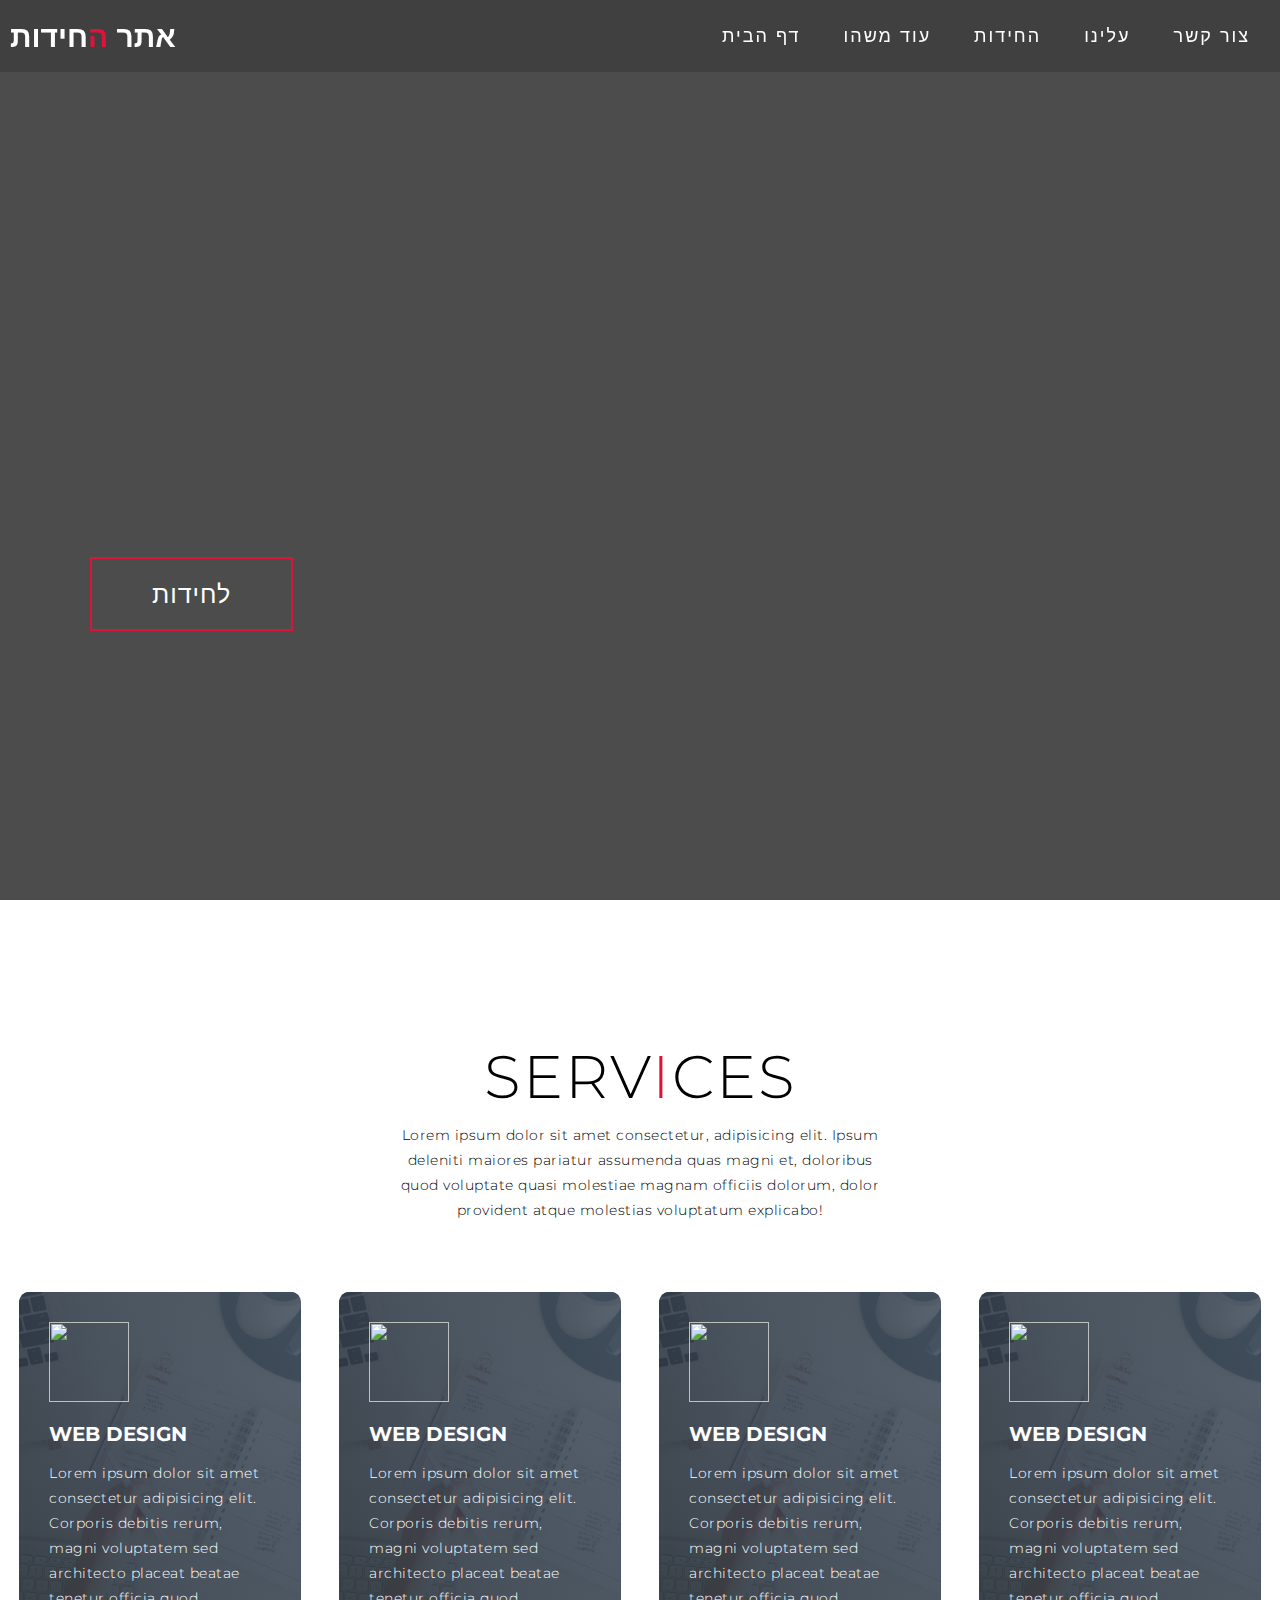
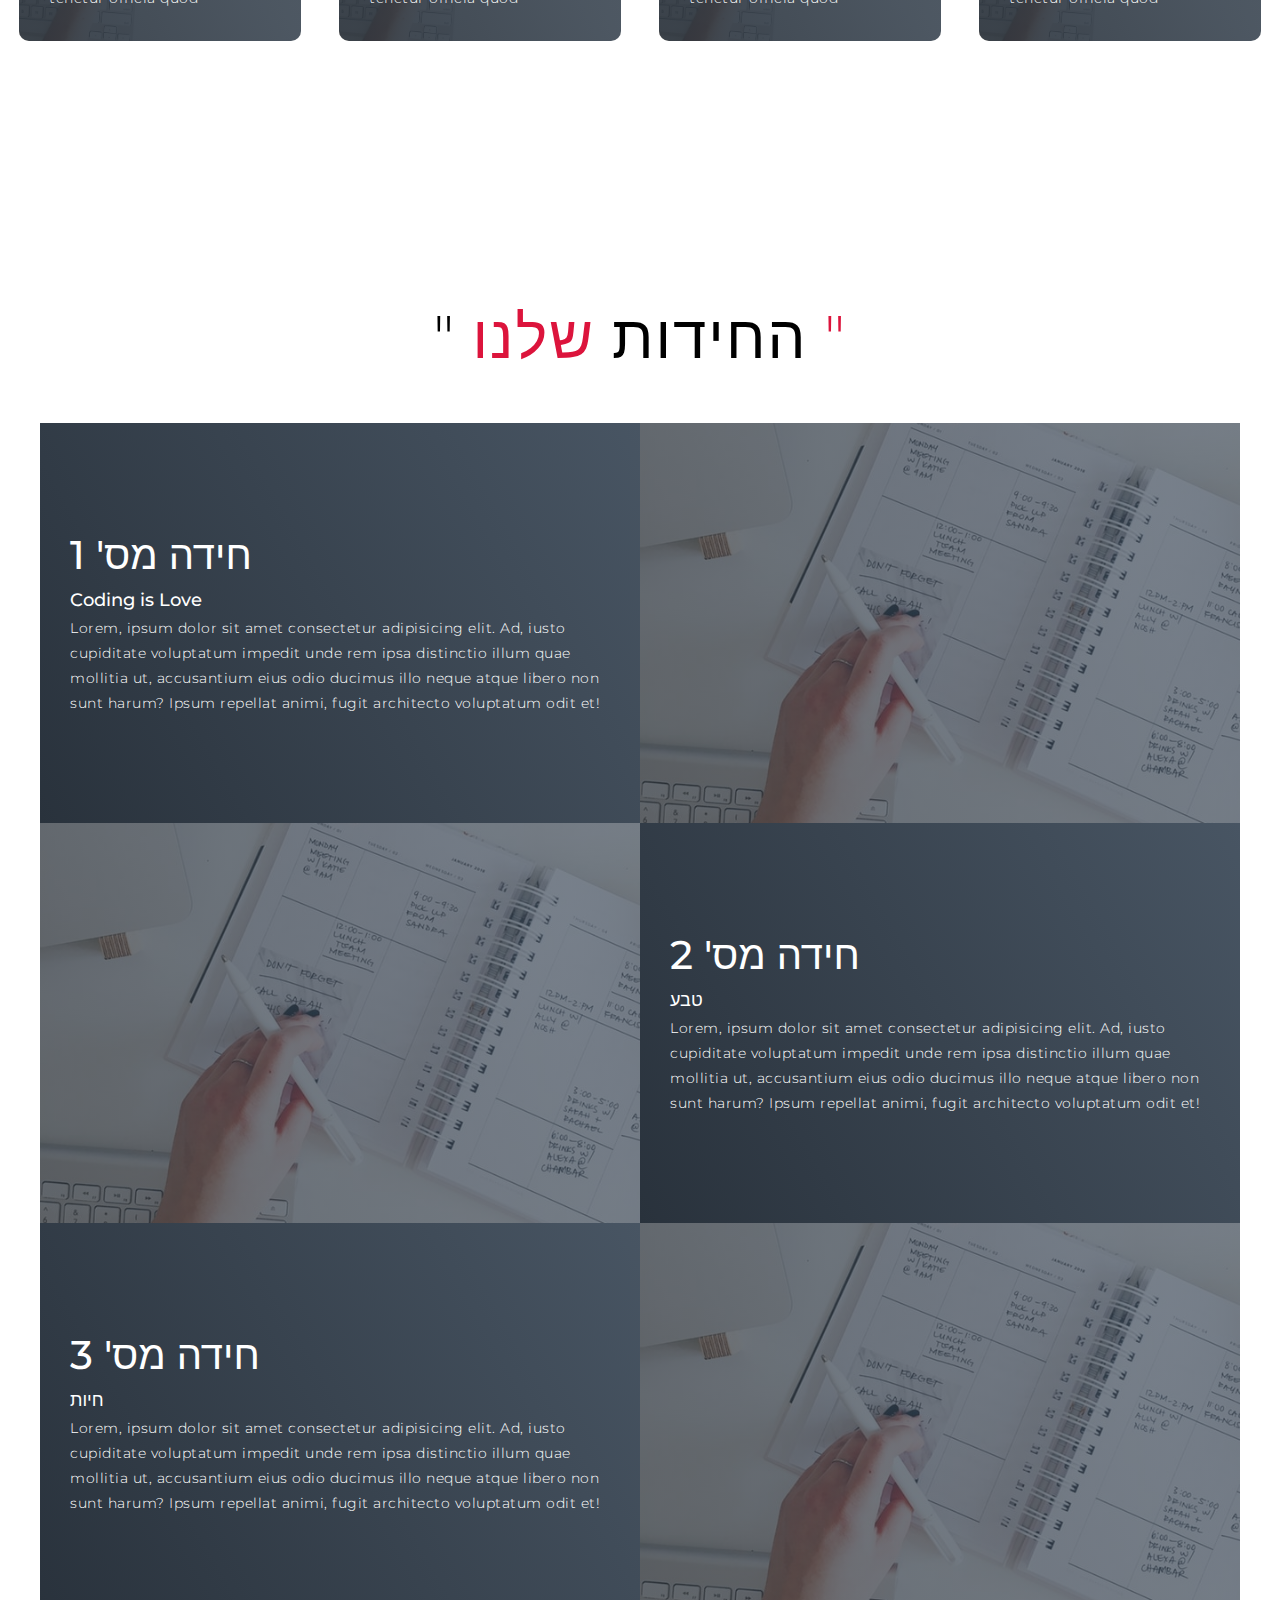
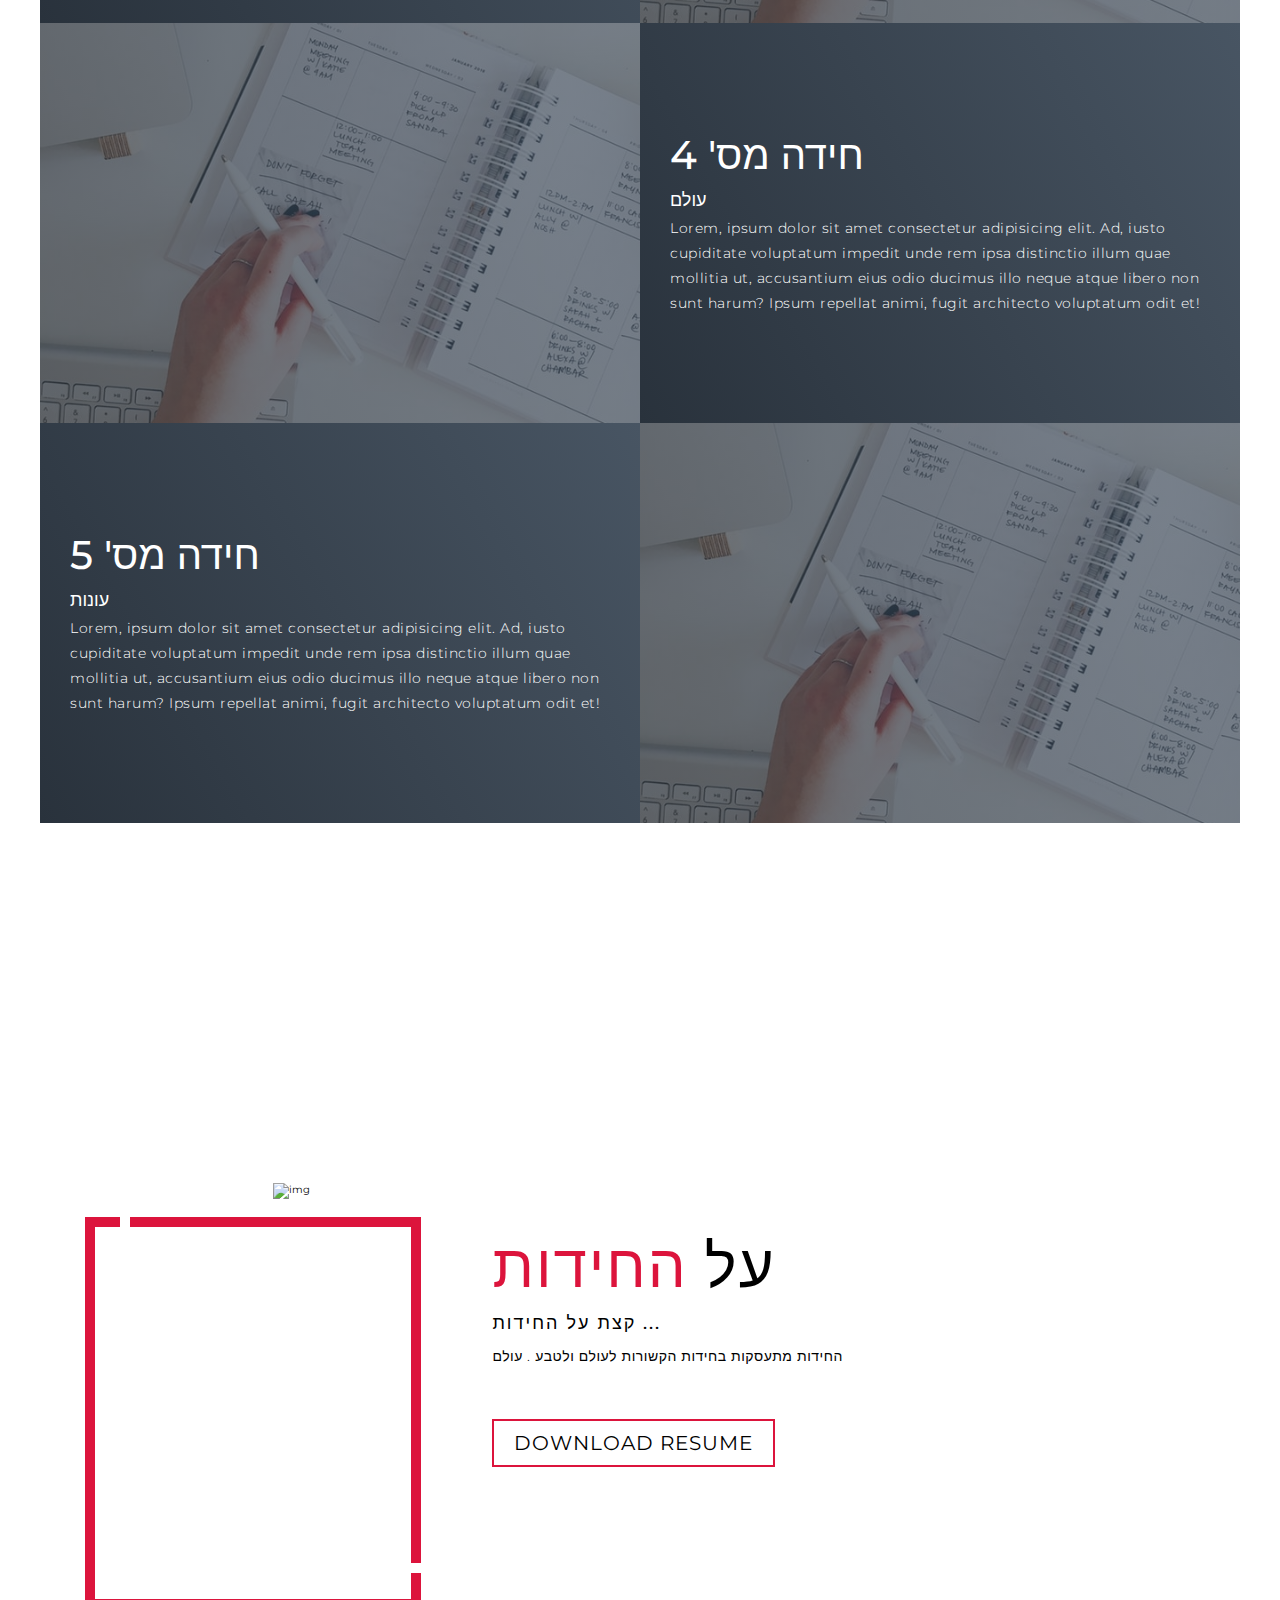
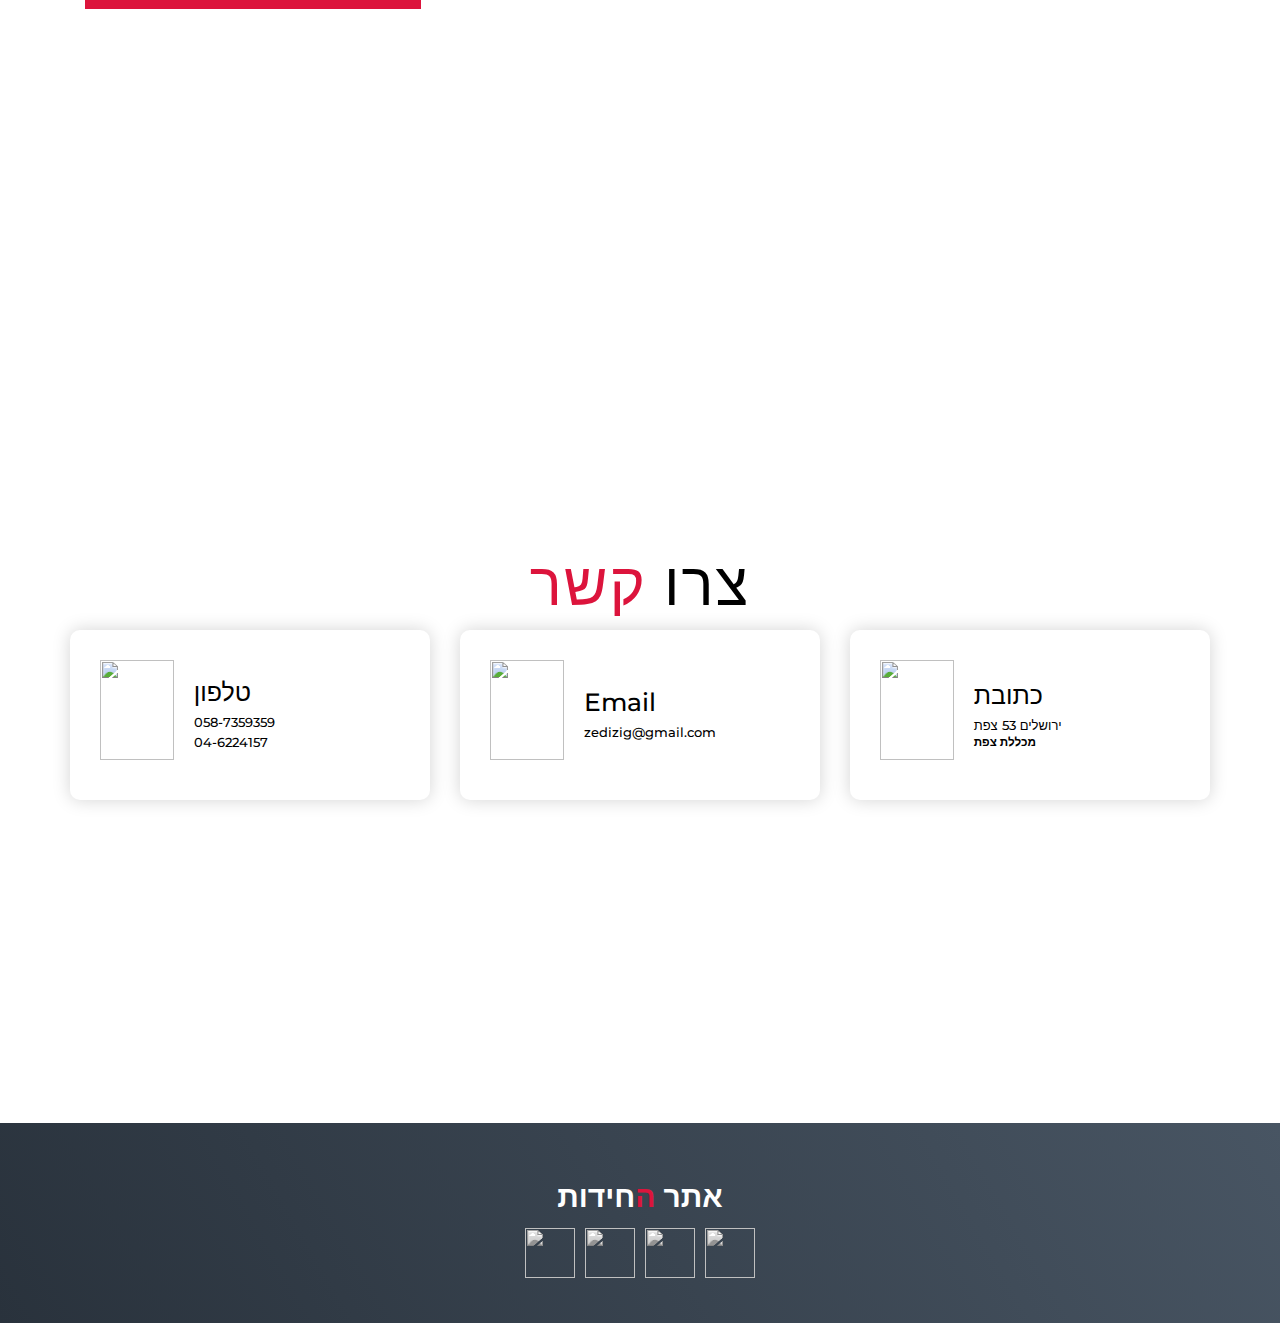
==== Quest_room/index.html @ 62de0eff "Add files via upload" ====
<!DOCTYPE html>
<html lang="en">
<head>
  <meta charset="UTF-8">
  <meta name="viewport" content="width=device-width, initial-scale=1.0">
  <link rel="stylesheet" href="style.css">
  <title>My Website</title>
</head>
<body>
  <!-- Header -->
  <section id="header">
    <div class="header container">
      <div class="nav-bar">
        <div class="brand">
          <a href="#hero"><h1><span></span>אתר <span>ה</span>חידות</h1></a>
        </div>
        <div class="nav-list">
          <div class="hamburger"><div class="bar"></div></div>
          <ul>
            <li><a href="#hero" data-after="Home">דף הבית</a></li>
            <li><a href="#services" data-after="Service">עוד משהו</a></li>
            <li><a href="#projects" data-after="Projects">החידות</a></li>
            <li><a href="#about" data-after="About">עלינו</a></li>
            <li><a href="#contact" data-after="Contact">צור קשר</a></li>
          </ul>
        </div>
      </div>
    </div>
  </section>
  <!-- End Header -->


  <!-- Hero Section  -->
  <section id="hero">
    <div class="hero container">
      <div>
        <h1>שלום <span></span></h1>
        <h1>וברוכים הבאים <span></span></h1>
        <h1>לאתר החידות<span></span></h1>
        <a href="#projects" type="button" class="cta">לחידות</a>
      </div>
    </div>
  </section>
  <!-- End Hero Section  -->

  <!-- Service Section -->
  <section id="services">
    <div class="services container">
      <div class="service-top">
        <h1 class="section-title">Serv<span>i</span>ces</h1>
        <p>Lorem ipsum dolor sit amet consectetur, adipisicing elit. Ipsum deleniti maiores pariatur assumenda quas magni et, doloribus quod voluptate quasi molestiae magnam officiis dolorum, dolor provident atque molestias voluptatum explicabo!</p>
      </div>
      <div class="service-bottom">
        <div class="service-item">
          <div class="icon"><img src="https://img.icons8.com/bubbles/100/000000/services.png"/></div>
          <h2>Web Design</h2>
          <p>Lorem ipsum dolor sit amet consectetur adipisicing elit. Corporis debitis rerum, magni voluptatem sed architecto placeat beatae tenetur officia quod</p>
        </div>
        <div class="service-item">
          <div class="icon"><img src="https://img.icons8.com/bubbles/100/000000/services.png"/></div>
          <h2>Web Design</h2>
          <p>Lorem ipsum dolor sit amet consectetur adipisicing elit. Corporis debitis rerum, magni voluptatem sed architecto placeat beatae tenetur officia quod</p>
        </div>
        <div class="service-item">
          <div class="icon"><img src="https://img.icons8.com/bubbles/100/000000/services.png"/></div>
          <h2>Web Design</h2>
          <p>Lorem ipsum dolor sit amet consectetur adipisicing elit. Corporis debitis rerum, magni voluptatem sed architecto placeat beatae tenetur officia quod</p>
        </div>
        <div class="service-item">
          <div class="icon"><img src="https://img.icons8.com/bubbles/100/000000/services.png"/></div>
          <h2>Web Design</h2>
          <p>Lorem ipsum dolor sit amet consectetur adipisicing elit. Corporis debitis rerum, magni voluptatem sed architecto placeat beatae tenetur officia quod</p>
        </div>
      </div>
    </div>
  </section>
  <!-- End Service Section -->

  <!-- Projects Section -->
  <section id="projects">
    <div class="projects container">
      <div class="projects-header">
        <h1 class="section-title"> " החידות <span> שלנו "</span></h1>
      </div>
      <div class="all-projects">
        <div class="project-item">
          <div class="project-info">
            <h1>חידה מס' 1</h1>
            <h2>Coding is Love</h2>
            <p>Lorem, ipsum dolor sit amet consectetur adipisicing elit. Ad, iusto cupiditate voluptatum impedit unde rem ipsa distinctio illum quae mollitia ut, accusantium eius odio ducimus illo neque atque libero non sunt harum? Ipsum repellat animi, fugit architecto voluptatum odit et!</p>
          </div>
          <div class="project-img">
            <img src="./img/img-1.png" alt="img">
          </div>
        </div>
        <div class="project-item">
          <div class="project-info">
            <h1>חידה מס' 2</h1>
            <h2>טבע</h2>
            <p>Lorem, ipsum dolor sit amet consectetur adipisicing elit. Ad, iusto cupiditate voluptatum impedit unde rem ipsa distinctio illum quae mollitia ut, accusantium eius odio ducimus illo neque atque libero non sunt harum? Ipsum repellat animi, fugit architecto voluptatum odit et!</p>
          </div>
          <div class="project-img">
            <img src="./img/img-1.png" alt="img">
          </div>
        </div>
        <div class="project-item">
          <div class="project-info">
            <h1>חידה מס' 3</h1>
            <h2>חיות</h2>
            <p>Lorem, ipsum dolor sit amet consectetur adipisicing elit. Ad, iusto cupiditate voluptatum impedit unde rem ipsa distinctio illum quae mollitia ut, accusantium eius odio ducimus illo neque atque libero non sunt harum? Ipsum repellat animi, fugit architecto voluptatum odit et!</p>
          </div>
          <div class="project-img">
            <img src="./img/img-1.png" alt="img">
          </div>
        </div>
        <div class="project-item">
          <div class="project-info">
            <h1>חידה מס' 4</h1>
            <h2>עולם</h2>
            <p>Lorem, ipsum dolor sit amet consectetur adipisicing elit. Ad, iusto cupiditate voluptatum impedit unde rem ipsa distinctio illum quae mollitia ut, accusantium eius odio ducimus illo neque atque libero non sunt harum? Ipsum repellat animi, fugit architecto voluptatum odit et!</p>
          </div>
          <div class="project-img">
            <img src="./img/img-1.png" alt="img">
          </div>
        </div>
        <div class="project-item">
          <div class="project-info">
            <h1>חידה מס' 5</h1>
            <h2>עונות</h2>
            <p>Lorem, ipsum dolor sit amet consectetur adipisicing elit. Ad, iusto cupiditate voluptatum impedit unde rem ipsa distinctio illum quae mollitia ut, accusantium eius odio ducimus illo neque atque libero non sunt harum? Ipsum repellat animi, fugit architecto voluptatum odit et!</p>
          </div>
          <div class="project-img">
            <img src="./img/img-1.png" alt="img">
          </div>
        </div>
      </div>
    </div>
  </section>
  <!-- End Projects Section -->

  <!-- About Section -->
  <section id="about">
    <div class="about container">
      <div class="col-left">
        <div class="about-img">
          <img src="./img/img-2.png" alt="img">
        </div>
      </div>
      <div class="col-right">
        <h1 class="section-title">על <span>החידות</span></h1>
        <h2>קצת על החידות ...</h2>
        <p>החידות מתעסקות בחידות הקשורות לעולם ולטבע . עולם </p>
        <a href="#" class="cta">Download Resume</a>
      </div>
    </div>
  </section>
  <!-- End About Section -->

  <!-- Contact Section -->
  <section id="contact">
    <div class="contact container">
      <div><h1 class="section-title">צרו <span>קשר</span></h1></div>
      <div class="contact-items">
        <div class="contact-item">
          <div class="icon"><img src="https://img.icons8.com/bubbles/100/000000/phone.png"/></div>
          <div class="contact-info">
            <h1>טלפון</h1>
            <h2>058-7359359</h2>
            <h2>04-6224157</h2>
          </div>
        </div>
        <div class="contact-item">
          <div class="icon"><img src="https://img.icons8.com/bubbles/100/000000/new-post.png"/></div>
          <div class="contact-info">
            <h1>Email</h1>
            <h2>zedizig@gmail.com</h2>
          </div>
        </div>
        <div class="contact-item">
          <div class="icon"><img src="https://img.icons8.com/bubbles/100/000000/map-marker.png"/></div>
          <div class="contact-info">
            <h1>כתובת</h1>
            <h2>ירושלים 53 צפת</h2>
            <h3>מכללת צפת</h3>
          </div>
        </div>
      </div>
    </div>
  </section>
  <!-- End Contact Section -->

  <!-- Footer -->
  <section id="footer">
    <div class="footer container">
      <div class="brand"><h1><span></span>אתר <span>ה</span>חידות</h1></div><br/>
      <div class="social-icon">
        <div class="social-item">
          <a href="#"><img src="https://img.icons8.com/bubbles/100/000000/facebook-new.png"/></a>
        </div>
        <div class="social-item">
          <a href="#"><img src="https://img.icons8.com/bubbles/100/000000/instagram-new.png"/></a>
        </div>
        <div class="social-item">
          <a href="#"><img src="https://img.icons8.com/bubbles/100/000000/twitter.png"/></a>
        </div>
        <div class="social-item">
          <a href="#"><img src="https://img.icons8.com/bubbles/100/000000/behance.png"/></a>
        </div>
  
  </section>
  <!-- End Footer -->
  <script src="./app.js"></script>
</body>
</html>
---- Quest_room/style.css ----
@import 'https://fonts.googleapis.com/css?family=Montserrat:300, 400, 700&display=swap';
* {
	padding: 0;
	margin: 0;
	box-sizing: border-box;
}
html {
	font-size: 10px;
	font-family: 'Montserrat', sans-serif;
	scroll-behavior: smooth;
}
a {
	text-decoration: none;
}
.container {
	min-height: 100vh;
	width: 100%;
	display: flex;
	align-items: center;
	justify-content: center;
}
img {
	height: 100%;
	width: 100%;
	object-fit: cover;
}
p {
	color: black;
	font-size: 1.4rem;
	margin-top: 5px;
	line-height: 2.5rem;
	font-weight: 300;
	letter-spacing: .05rem;
}
.section-title {
	font-size: 4rem;
	font-weight: 300;
	color: black;
	margin-bottom: 10px;
	text-transform: uppercase;
	letter-spacing: .2rem;
	text-align: center;
}
.section-title span {
	color: crimson;
}

.cta {
	display: inline-block;
	padding: 10px 30px;
	color: white;
	background-color: transparent;
	border: 2px solid crimson;
	font-size: 2rem;
	text-transform: uppercase;
	letter-spacing: .1rem;
	margin-top: 30px;
	transition: .3s ease;
	transition-property: background-color, color;
}
.cta:hover {
	color: white;
	background-color: crimson;
}
.brand h1 {
	font-size: 3rem;
	text-transform: uppercase;
	color: white;
}
.brand h1 span {
	color: crimson;
}

/* Header section */
#header {
	position: fixed;
	z-index: 1000;
	left: 0;
	top: 0;
	width: 100vw;
	height: auto;
}
#header .header {
	min-height: 8vh;
	background-color: rgba(31, 30, 30, 0.24);
	transition: .3s ease background-color;
}
#header .nav-bar {
	display: flex;
	align-items: center;
	justify-content: space-between;
	width: 100%;
	height: 100%;
	max-width: 1300px;
	padding: 0 10px;
}
#header .nav-list ul {
	list-style: none;
	position: absolute;
	background-color: rgb(31, 30, 30);
	width: 100vw;
	height: 100vh;
	left: 100%;
	top: 0;
	display: flex;
	flex-direction: column;
	justify-content: center;
	align-items: center;
	z-index: 1;
	overflow-x: hidden;
	transition: .5s ease left;
}
#header .nav-list ul.active {
	left: 0%;
}
#header .nav-list ul a {
	font-size: 2.5rem;
	font-weight: 500;
	letter-spacing: .2rem;
	text-decoration: none;
	color: white;
	text-transform: uppercase;
	padding: 20px;
	display: block;
}
#header .nav-list ul a::after {
	content: attr(data-after);
	position: absolute;
	top: 50%;
	left: 50%;
	transform: translate(-50%, -50%) scale(0);
	color: rgba(240, 248, 255, 0.021);
	font-size: 13rem;
	letter-spacing: 50px;
	z-index: -1;
	transition: .3s ease letter-spacing;
}
#header .nav-list ul li:hover a::after {
	transform: translate(-50%, -50%) scale(1);
	letter-spacing: initial;
}
#header .nav-list ul li:hover a {
	color: crimson;
}
#header .hamburger {
	height: 60px;
	width: 60px;
	display: inline-block;
	border: 3px solid white;
	border-radius: 50%;
	position: relative;
	display: flex;
	align-items: center;
	justify-content: center;
	z-index: 100;
	cursor: pointer;
	transform: scale(.8);
	margin-right: 20px;
}
#header .hamburger:after {
	position: absolute;
	content: '';
	height: 100%;
	width: 100%;
	border-radius: 50%;
	border: 3px solid white;
	animation: hamburger_puls 1s ease infinite;
}
#header .hamburger .bar {
	height: 2px;
	width: 30px;
	position: relative;
	background-color: white;
	z-index: -1;
}
#header .hamburger .bar::after,
#header .hamburger .bar::before {
	content: '';
	position: absolute;
	height: 100%;
	width: 100%;
	left: 0;
	background-color: white;
	transition: .3s ease;
	transition-property: top, bottom;
}
#header .hamburger .bar::after {
	top: 8px;
}
#header .hamburger .bar::before {
	bottom: 8px;
}
#header .hamburger.active .bar::before {
	bottom: 0;
}
#header .hamburger.active .bar::after {
	top: 0;
}
/* End Header section */

/* Hero Section */
#hero {
	background-image: url(./img/hero-bg.png);
	background-size: cover;
	background-position: top center;
	position: relative;
	z-index: 1;
}
#hero::after {
	content: '';
	position: absolute;
	left: 0;
	top: 0;
	height: 100%;
	width: 100%;
	background-color: black;
	opacity: .7;
	z-index: -1;
}
#hero .hero {
	max-width: 1200px;
	margin: 0 auto;
	padding: 0 50px;
	justify-content: flex-start;
}
#hero h1 {
	display: block;
	width: fit-content;
	font-size: 4rem;
	position: relative;
	color: transparent;
	animation: text_reveal .5s ease forwards;
	animation-delay: 1s;
}
#hero h1:nth-child(1) {
	animation-delay: 1s;
}
#hero h1:nth-child(2) {
	animation-delay: 2s;
}
#hero h1:nth-child(3) {
	animation: text_reveal_name .5s ease forwards;
	animation-delay: 3s;
}
#hero h1 span {
	position: absolute;
	top: 0;
	left: 0;
	height: 100%;
	width: 0;
	background-color: crimson;
	animation: text_reveal_box 1s ease;
	animation-delay: .5s;
}
#hero h1:nth-child(1) span {
	animation-delay: .5s;
}
#hero h1:nth-child(2) span {
	animation-delay: 1.5s;
}
#hero h1:nth-child(3) span {
	animation-delay: 2.5s;
}

/* End Hero Section */

/* Services Section */
#services .services {
	flex-direction: column;
	text-align: center;
	max-width: 1500px;
	margin: 0 auto;
	padding: 100px 0;
}
#services .service-top {
	max-width: 500px;
	margin: 0 auto;
}
#services .service-bottom {
	display: flex;
	align-items: center;
	justify-content: center;
	flex-wrap: wrap;
	margin-top: 50px;
}
#services .service-item {
	flex-basis: 80%;
	display: flex;
	align-items: flex-start;
	justify-content: center;
	flex-direction: column;
	padding: 30px;
	border-radius: 10px;
	background-image: url(./img/img-1.png);
	background-size: cover;
	margin: 10px 5%;
	position: relative;
	z-index: 1;
	overflow: hidden;
}
#services .service-item::after {
	content: '';
	position: absolute;
	left: 0;
	top: 0;
	height: 100%;
	width: 100%;
	background-image: linear-gradient(60deg, #29323c 0%, #485563 100%);
	opacity: .9;
	z-index: -1;
}
#services .service-bottom .icon {
	height: 80px;
	width: 80px;
	margin-bottom: 20px;
}
#services .service-item h2 {
	font-size: 2rem;
	color: white;
	margin-bottom: 10px;
	text-transform: uppercase;
}
#services .service-item p {
	color: white;
	text-align: left;
}
/* End Services Section */

/* Projects section */
#projects .projects {
	flex-direction: column;
	max-width: 1200px;
	margin: 0 auto;
	padding: 100px 0;
}
#projects .projects-header h1 {
	margin-bottom: 50px;
}
#projects .all-projects {
	display: flex;
	align-items: center;
	justify-content: center;
	flex-direction: column;
}
#projects .project-item {
	display: flex;
	align-items: center;
	justify-content: center;
	flex-direction: column;
	width: 80%;
	margin: 20px auto;
	overflow: hidden;
	border-radius: 10px;
}
#projects .project-info {
	padding: 30px;
	flex-basis: 50%;
	height: 100%;
	display: flex;
	align-items: flex-start;
	justify-content: center;
	flex-direction: column;
	background-image: linear-gradient(60deg, #29323c 0%, #485563 100%);
	color: white;
}
#projects .project-info h1 {
	font-size: 4rem;
	font-weight: 500;
}
#projects .project-info h2 {
	font-size: 1.8rem;
	font-weight: 500;
	margin-top: 10px;
}
#projects .project-info p {
	color: white;
}
#projects .project-img {
	flex-basis: 50%;
	height: 300px;
	overflow: hidden;
	position: relative;
}
#projects .project-img:after {
	content: '';
	position: absolute;
	left: 0;
	top: 0;
	height: 100%;
	width: 100%;
	background-image: linear-gradient(60deg, #29323c 0%, #485563 100%);
	opacity: .7;
}
#projects .project-img img {
	transition: .3s ease transform;
}
#projects .project-item:hover .project-img img {
	transform: scale(1.1);
}
/* End Projects section */

/* About Section */
#about .about {
	flex-direction: column-reverse;
	text-align: center;
	max-width: 1200px;
	margin: 0 auto;
	padding: 100px 20px;
}
#about .col-left {
	width: 250px;
	height: 360px;
}
#about .col-right {
	width: 100%;
}
#about .col-right h2 {
	font-size: 1.8rem;
	font-weight: 500;
	letter-spacing: .2rem;
	margin-bottom: 10px;
}
#about .col-right p {
	margin-bottom: 20px;
}
#about .col-right .cta {
	color: black;
	margin-bottom: 50px;
	padding: 10px 20px;
	font-size: 2rem;
}
#about .col-left .about-img {
	height: 100%;
	width: 100%;
	position: relative;
	border: 10px solid white;
}
#about .col-left .about-img::after {
	content: '';
	position: absolute;
	left: -33px;
	top: 19px;
	height: 98%;
	width: 98%;
	border: 7px solid crimson;
	z-index: -1;
}
/* End About Section */

/* contact Section */
#contact .contact {
	flex-direction: column;
	max-width: 1200px;
	margin: 0 auto;
}
#contact .contact-items {
	width: 400px;
}
#contact .contact-item {
	width: 80%;
	padding: 20px;
	text-align: center;
	border-radius: 10px;
	padding: 30px;
	margin: 30px;
	display: flex;
	justify-content: center;
	align-items: center;
	flex-direction: column;
	box-shadow: 0px 0px 18px 0 #0000002c;
	transition: .3s ease box-shadow;
}
#contact .contact-item:hover {
	box-shadow: 0px 0px 5px 0 #0000002c;
}
#contact .icon {
	width: 70px;
	margin: 0 auto;
	margin-bottom: 10px;
}
#contact .contact-info h1 {
	font-size: 2.5rem;
	font-weight: 500;
	margin-bottom: 5px;
}
#contact .contact-info h2 {
	font-size: 1.3rem;
	line-height: 2rem;
	font-weight: 500;
}
/*End contact Section */

/* Footer */
#footer {
	background-image: linear-gradient(60deg, #29323c 0%, #485563 100%);
}
#footer .footer {
	min-height: 200px;
	flex-direction: column;
	padding-top: 50px;
	padding-bottom: 10px;
}
#footer h2 {
	color: white;
	font-weight: 500;
	font-size: 1.8rem;
	letter-spacing: .1rem;
	margin-top: 10px;
	margin-bottom: 10px;
}
#footer .social-icon {
	display: flex;
	margin-bottom: 30px;
}
#footer .social-item {
	height: 50px;
	width: 50px;
	margin: 0 5px;
}
#footer .social-item img {
	filter: grayscale(1);
	transition: .3s ease filter;
}
#footer .social-item:hover img {
	filter: grayscale(0);
}
#footer p {
	color: white;
	font-size: 1.3rem;
}
/* End Footer */

/* Keyframes */
@keyframes hamburger_puls {
	0% {
		opacity: 1;
		transform: scale(1);
	}
	100% {
		opacity: 0;
		transform: scale(1.4);
	}
}
@keyframes text_reveal_box {
	50% {
		width: 100%;
		left: 0;
	}
	100% {
		width: 0;
		left: 100%;
	}
}
@keyframes text_reveal {
	100% {
		color: white;
	}
}
@keyframes text_reveal_name {
	100% {
		color: crimson;
		font-weight: 500;
	}
}
/* End Keyframes */

/* Media Query For Tablet */
@media only screen and (min-width: 768px) {
	.cta {
		font-size: 2.5rem;
		padding: 20px 60px;
	}
	h1.section-title {
		font-size: 6rem;
	}

	/* Hero */
	#hero h1 {
		font-size: 7rem;
	}
	/* End Hero */

	/* Services Section */
	#services .service-bottom .service-item {
		flex-basis: 45%;
		margin: 2.5%;
	}
	/* End Services Section */

	/* Project */
	#projects .project-item {
		flex-direction: row;
	}
	#projects .project-item:nth-child(even) {
		flex-direction: row-reverse;
	}
	#projects .project-item {
		height: 400px;
		margin: 0;
		width: 100%;
		border-radius: 0;
	}
	#projects .all-projects .project-info {
		height: 100%;
	}
	#projects .all-projects .project-img {
		height: 100%;
	}
	/* End Project */

	/* About */
	#about .about {
		flex-direction: row;
	}
	#about .col-left {
		width: 600px;
		height: 400px;
		padding-left: 60px;
	}
	#about .about .col-left .about-img::after {
		left: -45px;
		top: 34px;
		height: 98%;
		width: 98%;
		border: 10px solid crimson;
	}
	#about .col-right {
		text-align: left;
		padding: 30px;
	}
	#about .col-right h1 {
		text-align: left;
	}
	/* End About */

	/* contact  */
	#contact .contact {
		flex-direction: column;
		padding: 100px 0;
		align-items: center;
		justify-content: center;
		min-width: 20vh;
	}
	#contact .contact-items {
		width: 100%;
		display: flex;
		flex-direction: row;
		justify-content: space-evenly;
		margin: 0;
	}
	#contact .contact-item {
		width: 30%;
		margin: 0;
		flex-direction: row;
	}
	#contact .contact-item .icon {
		height: 100px;
		width: 100px;
	}
	#contact .contact-item .icon img {
		object-fit: contain;
	}
	#contact .contact-item .contact-info {
		width: 100%;
		text-align: left;
		padding-left: 20px;
	}
	/* End contact  */
}
/* End Media Query For Tablet */

/* Media Query For Desktop */
@media only screen and (min-width: 1200px) {
	/* header */
	#header .hamburger {
		display: none;
	}
	#header .nav-list ul {
		position: initial;
		display: block;
		height: auto;
		width: fit-content;
		background-color: transparent;
	}
	#header .nav-list ul li {
		display: inline-block;
	}
	#header .nav-list ul li a {
		font-size: 1.8rem;
	}
	#header .nav-list ul a:after {
		display: none;
	}
	/* End header */

	#services .service-bottom .service-item {
		flex-basis: 22%;
		margin: 1.5%;
	}
}
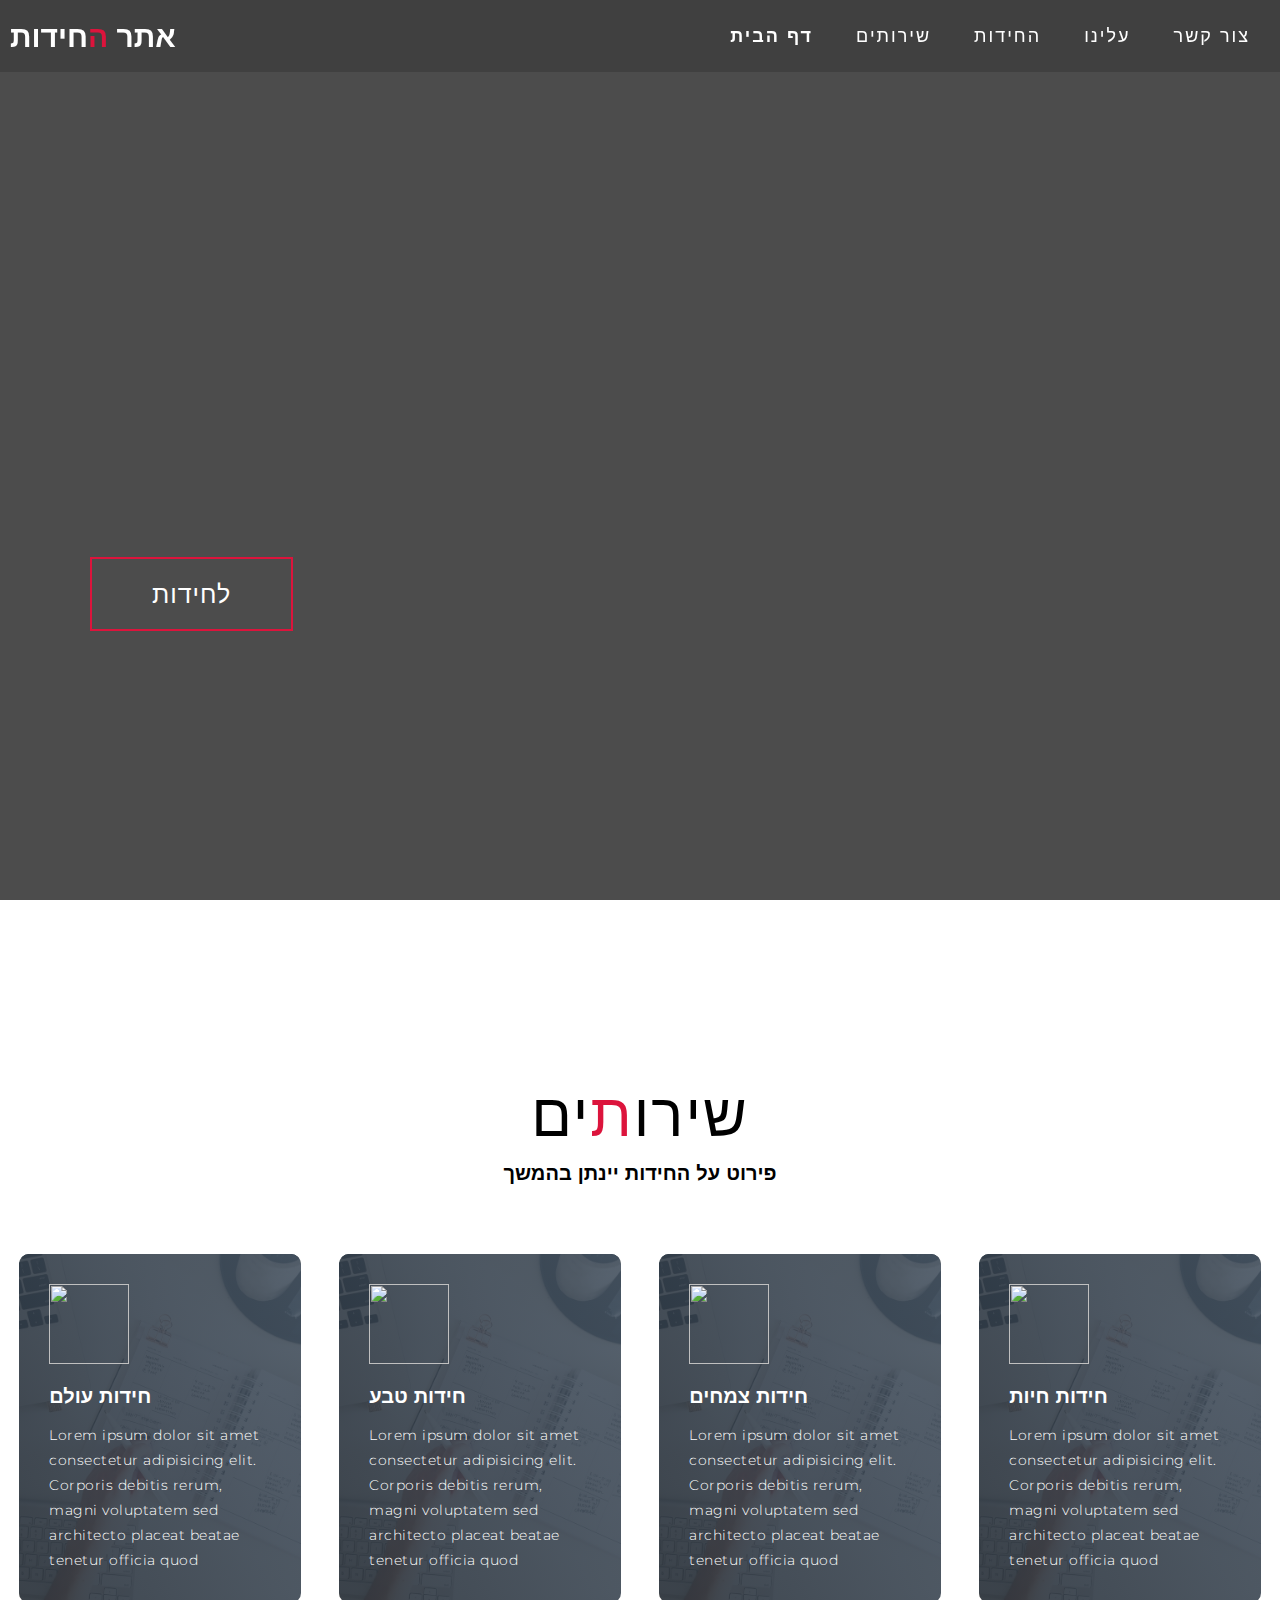
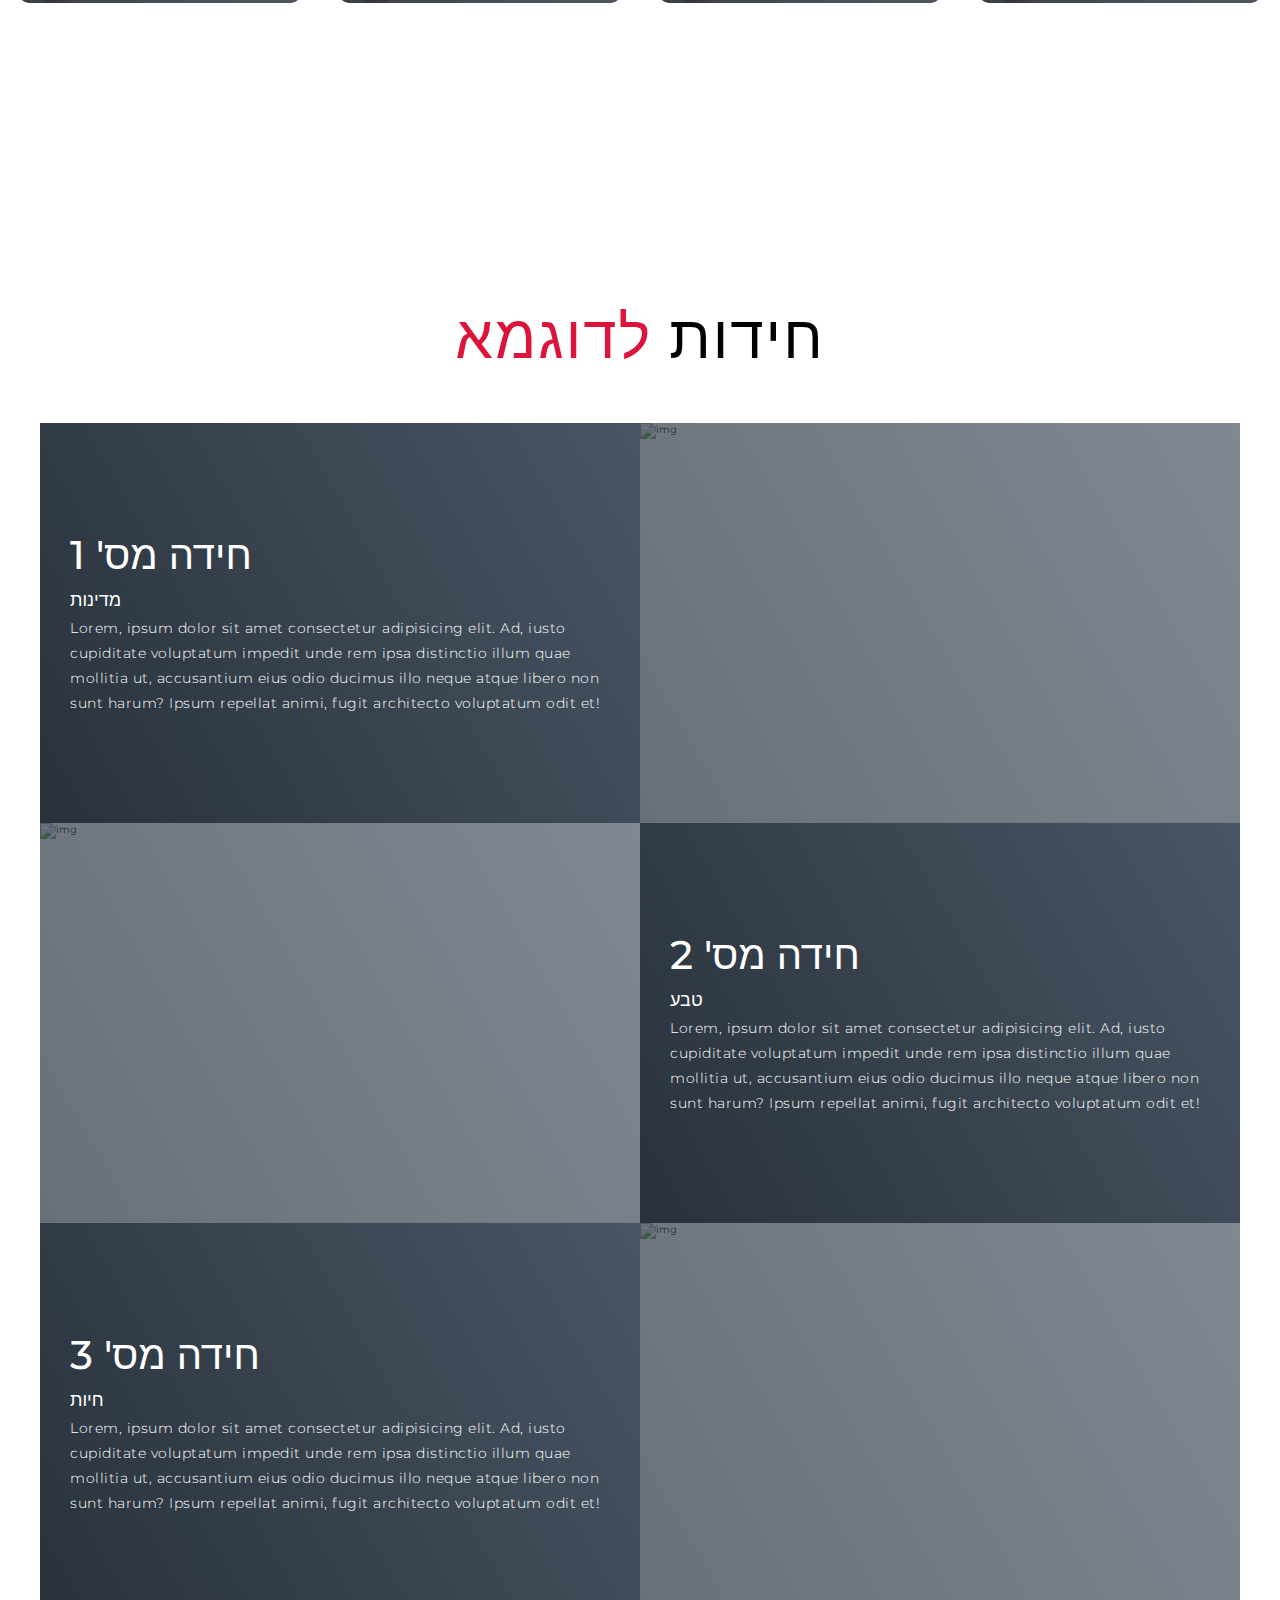
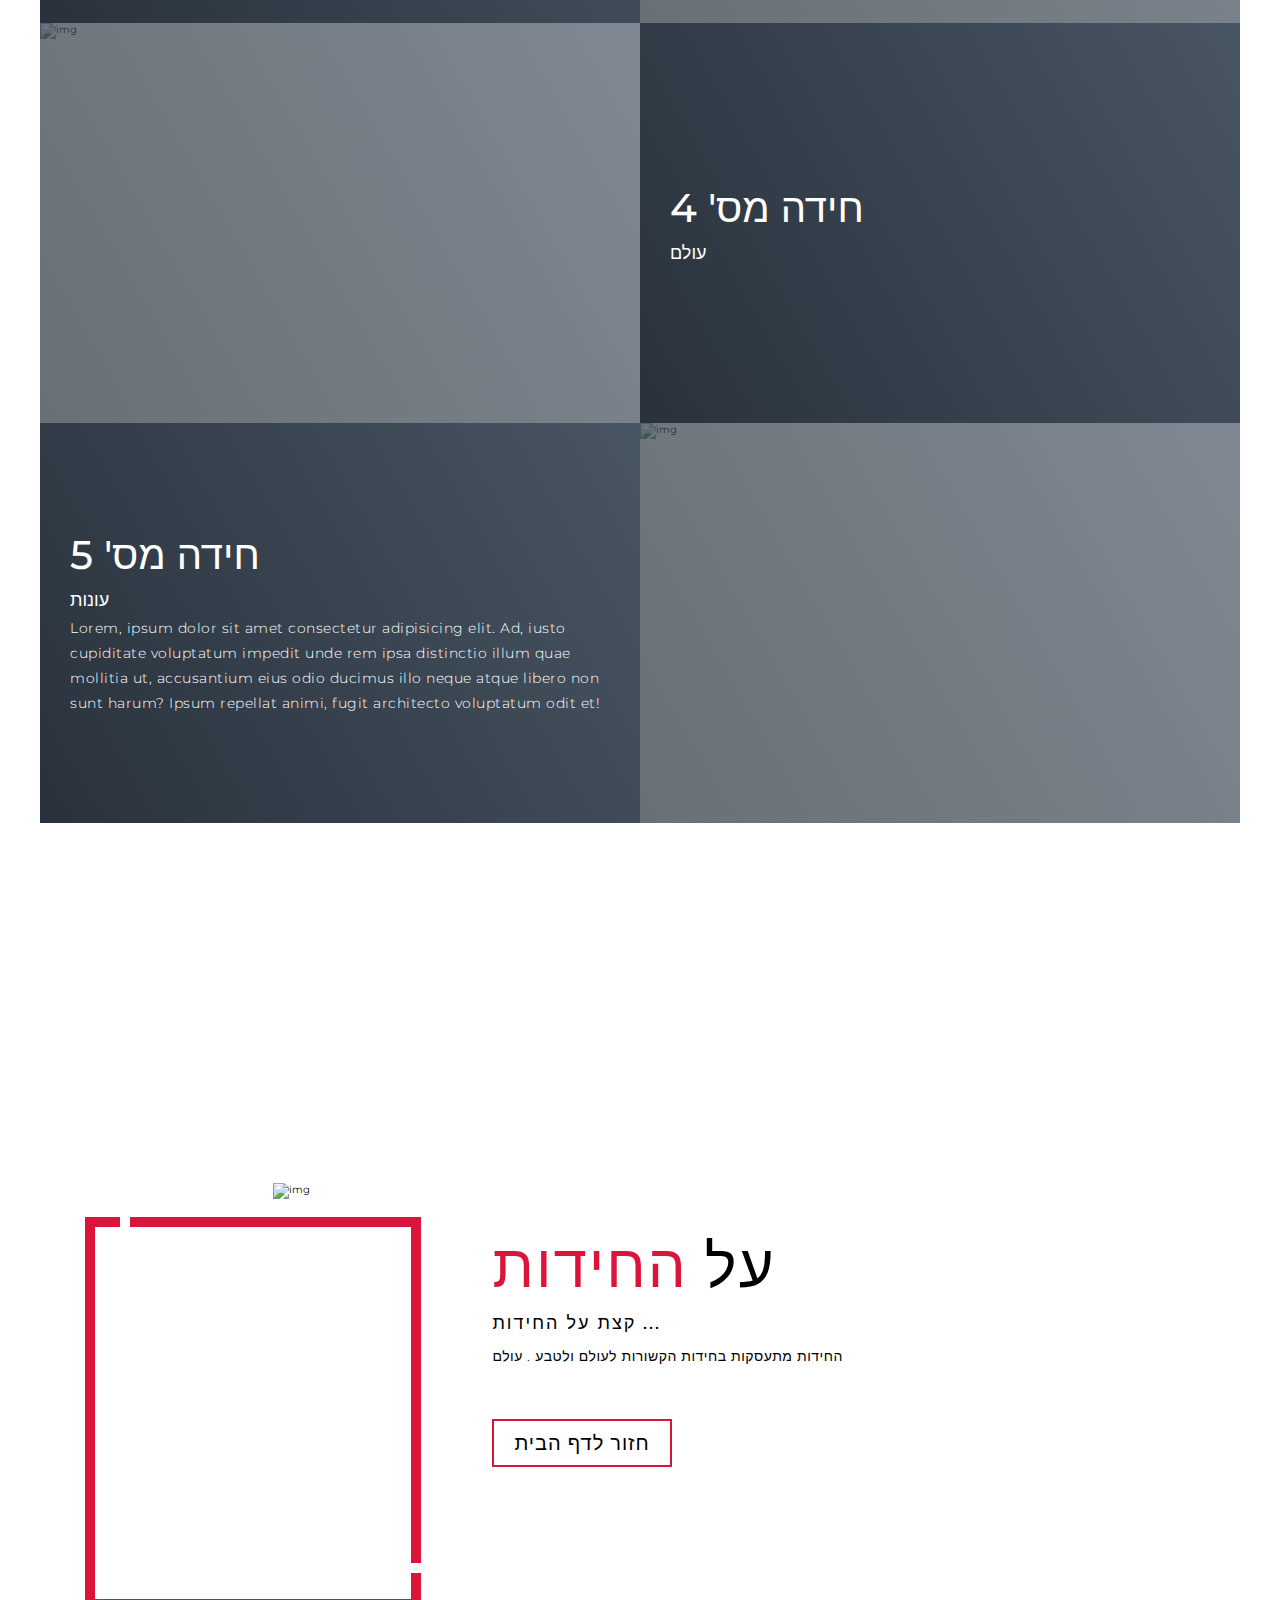
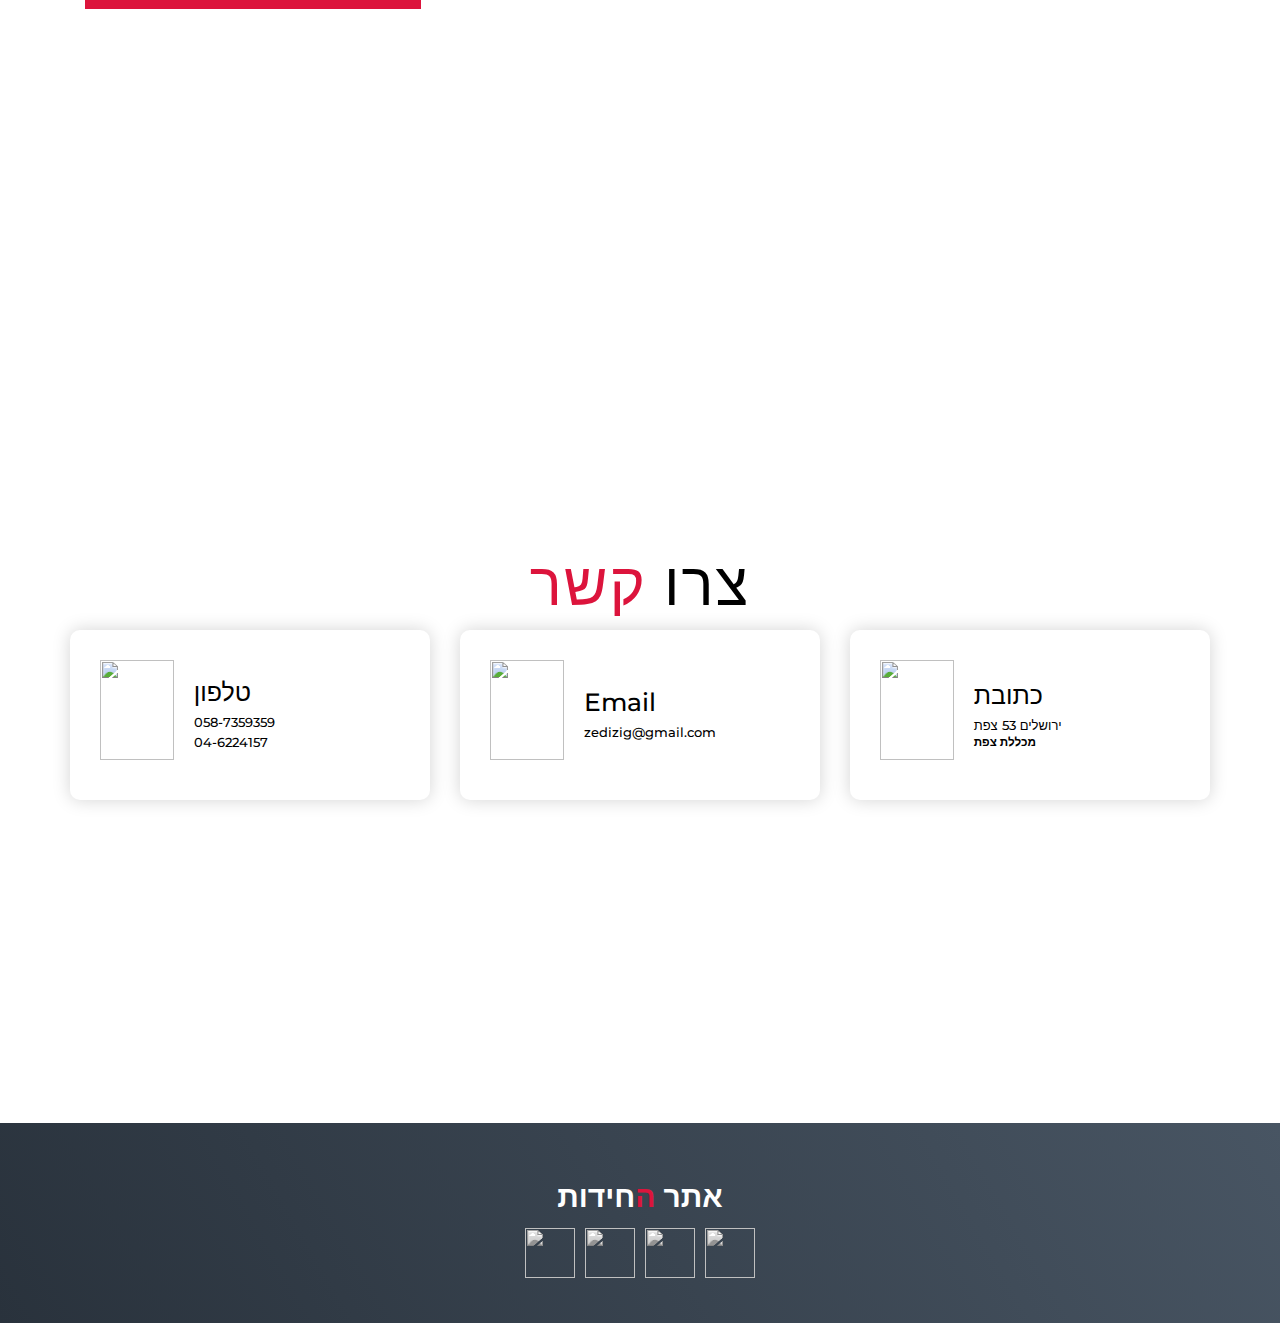
==== commit 4fac663f: "Update index.html" ====
--- a/Quest_room/index.html
+++ b/Quest_room/index.html
@@ -4,7 +4,7 @@
   <meta charset="UTF-8">
   <meta name="viewport" content="width=device-width, initial-scale=1.0">
   <link rel="stylesheet" href="style.css">
-  <title>My Website</title>
+  <title>Quest</title>
 </head>
 <body>
   <!-- Header -->
@@ -17,8 +17,8 @@
         <div class="nav-list">
           <div class="hamburger"><div class="bar"></div></div>
           <ul>
-            <li><a href="#hero" data-after="Home">דף הבית</a></li>
-            <li><a href="#services" data-after="Service">עוד משהו</a></li>
+            <li><a href="#hero" data-after="Home"><strong>דף הבית</strong></a></li>
+            <li><a href="#services" data-after="Service">שירותים</a></li>
             <li><a href="#projects" data-after="Projects">החידות</a></li>
             <li><a href="#about" data-after="About">עלינו</a></li>
             <li><a href="#contact" data-after="Contact">צור קשר</a></li>
@@ -36,7 +36,7 @@
       <div>
         <h1>שלום <span></span></h1>
         <h1>וברוכים הבאים <span></span></h1>
-        <h1>לאתר החידות<span></span></h1>
+        <h1><strong>לאתר החידות</strong><span></span></h1>
         <a href="#projects" type="button" class="cta">לחידות</a>
       </div>
     </div>
@@ -47,28 +47,28 @@
   <section id="services">
     <div class="services container">
       <div class="service-top">
-        <h1 class="section-title">Serv<span>i</span>ces</h1>
-        <p>Lorem ipsum dolor sit amet consectetur, adipisicing elit. Ipsum deleniti maiores pariatur assumenda quas magni et, doloribus quod voluptate quasi molestiae magnam officiis dolorum, dolor provident atque molestias voluptatum explicabo!</p>
+        <h1 class="section-title">שירו<span>ת</span>ים</h1>
+        <h1>פירוט על החידות יינתן בהמשך</h1>
       </div>
       <div class="service-bottom">
         <div class="service-item">
           <div class="icon"><img src="https://img.icons8.com/bubbles/100/000000/services.png"/></div>
-          <h2>Web Design</h2>
-          <p>Lorem ipsum dolor sit amet consectetur adipisicing elit. Corporis debitis rerum, magni voluptatem sed architecto placeat beatae tenetur officia quod</p>
-        </div>
-        <div class="service-item">
-          <div class="icon"><img src="https://img.icons8.com/bubbles/100/000000/services.png"/></div>
-          <h2>Web Design</h2>
-          <p>Lorem ipsum dolor sit amet consectetur adipisicing elit. Corporis debitis rerum, magni voluptatem sed architecto placeat beatae tenetur officia quod</p>
-        </div>
-        <div class="service-item">
-          <div class="icon"><img src="https://img.icons8.com/bubbles/100/000000/services.png"/></div>
-          <h2>Web Design</h2>
-          <p>Lorem ipsum dolor sit amet consectetur adipisicing elit. Corporis debitis rerum, magni voluptatem sed architecto placeat beatae tenetur officia quod</p>
-        </div>
-        <div class="service-item">
-          <div class="icon"><img src="https://img.icons8.com/bubbles/100/000000/services.png"/></div>
-          <h2>Web Design</h2>
+          <h2>חידות עולם</h2>
+          <p>Lorem ipsum dolor sit amet consectetur adipisicing elit. Corporis debitis rerum, magni voluptatem sed architecto placeat beatae tenetur officia quod</p>
+        </div>
+        <div class="service-item">
+          <div class="icon"><img src="https://img.icons8.com/bubbles/100/000000/services.png"/></div>
+          <h2>חידות טבע</h2>
+          <p>Lorem ipsum dolor sit amet consectetur adipisicing elit. Corporis debitis rerum, magni voluptatem sed architecto placeat beatae tenetur officia quod</p>
+        </div>
+        <div class="service-item">
+          <div class="icon"><img src="https://img.icons8.com/bubbles/100/000000/services.png"/></div>
+          <h2>חידות צמחים</h2>
+          <p>Lorem ipsum dolor sit amet consectetur adipisicing elit. Corporis debitis rerum, magni voluptatem sed architecto placeat beatae tenetur officia quod</p>
+        </div>
+        <div class="service-item">
+          <div class="icon"><img src="https://img.icons8.com/bubbles/100/000000/services.png"/></div>
+          <h2>חידות חיות</h2>
           <p>Lorem ipsum dolor sit amet consectetur adipisicing elit. Corporis debitis rerum, magni voluptatem sed architecto placeat beatae tenetur officia quod</p>
         </div>
       </div>
@@ -80,17 +80,17 @@
   <section id="projects">
     <div class="projects container">
       <div class="projects-header">
-        <h1 class="section-title"> " החידות <span> שלנו "</span></h1>
+        <h1 class="section-title">  חידות <span> לדוגמא </span></h1>
       </div>
       <div class="all-projects">
         <div class="project-item">
           <div class="project-info">
             <h1>חידה מס' 1</h1>
-            <h2>Coding is Love</h2>
-            <p>Lorem, ipsum dolor sit amet consectetur adipisicing elit. Ad, iusto cupiditate voluptatum impedit unde rem ipsa distinctio illum quae mollitia ut, accusantium eius odio ducimus illo neque atque libero non sunt harum? Ipsum repellat animi, fugit architecto voluptatum odit et!</p>
-          </div>
-          <div class="project-img">
-            <img src="./img/img-1.png" alt="img">
+            <h2>מדינות</h2>
+            <p>Lorem, ipsum dolor sit amet consectetur adipisicing elit. Ad, iusto cupiditate voluptatum impedit unde rem ipsa distinctio illum quae mollitia ut, accusantium eius odio ducimus illo neque atque libero non sunt harum? Ipsum repellat animi, fugit architecto voluptatum odit et!</p>
+          </div>
+          <div class="project-img">
+            <img src=https://upload.wikimedia.org/wikipedia/commons/a/a4/Map_of_USA_with_state_and_territory_names_2.png alt="img">
           </div>
         </div>
         <div class="project-item">
@@ -100,7 +100,7 @@
             <p>Lorem, ipsum dolor sit amet consectetur adipisicing elit. Ad, iusto cupiditate voluptatum impedit unde rem ipsa distinctio illum quae mollitia ut, accusantium eius odio ducimus illo neque atque libero non sunt harum? Ipsum repellat animi, fugit architecto voluptatum odit et!</p>
           </div>
           <div class="project-img">
-            <img src="./img/img-1.png" alt="img">
+            <img src= "pic1.jpg" alt="img">
           </div>
         </div>
         <div class="project-item">
@@ -110,17 +110,16 @@
             <p>Lorem, ipsum dolor sit amet consectetur adipisicing elit. Ad, iusto cupiditate voluptatum impedit unde rem ipsa distinctio illum quae mollitia ut, accusantium eius odio ducimus illo neque atque libero non sunt harum? Ipsum repellat animi, fugit architecto voluptatum odit et!</p>
           </div>
           <div class="project-img">
-            <img src="./img/img-1.png" alt="img">
+            <img src="https://bloximages.chicago2.vip.townnews.com/heraldextra.com/content/tncms/assets/v3/editorial/8/ff/8ffc7aed-92e5-5b5e-8677-7e5074f94c9d/5e4ef74ec1b06.image.jpg?resize=400%2C401" alt="img">
           </div>
         </div>
         <div class="project-item">
           <div class="project-info">
             <h1>חידה מס' 4</h1>
             <h2>עולם</h2>
-            <p>Lorem, ipsum dolor sit amet consectetur adipisicing elit. Ad, iusto cupiditate voluptatum impedit unde rem ipsa distinctio illum quae mollitia ut, accusantium eius odio ducimus illo neque atque libero non sunt harum? Ipsum repellat animi, fugit architecto voluptatum odit et!</p>
-          </div>
-          <div class="project-img">
-            <img src="./img/img-1.png" alt="img">
+          </div>
+          <div class="project-img">
+            <img src="https://pbs.twimg.com/profile_images/587949417577066499/3uCD4xxY_400x400.jpg" alt="img">
           </div>
         </div>
         <div class="project-item">
@@ -130,7 +129,7 @@
             <p>Lorem, ipsum dolor sit amet consectetur adipisicing elit. Ad, iusto cupiditate voluptatum impedit unde rem ipsa distinctio illum quae mollitia ut, accusantium eius odio ducimus illo neque atque libero non sunt harum? Ipsum repellat animi, fugit architecto voluptatum odit et!</p>
           </div>
           <div class="project-img">
-            <img src="./img/img-1.png" alt="img">
+            <img src="https://lh3.googleusercontent.com/proxy/Q3H_UXVbPo42pqscnF0yBx25cGeuWfsGap7_YzZc799Ao-4QctqzovGbkK7MGRd0Ax2z3_rPoD_MhG-mPEN8rJ_pwsYr10A" alt="img">
           </div>
         </div>
       </div>
@@ -143,14 +142,14 @@
     <div class="about container">
       <div class="col-left">
         <div class="about-img">
-          <img src="./img/img-2.png" alt="img">
+          <img src="https://wildtravel.co.il/wp-content/uploads/2014/12/MV3A0511.jpg" alt="img">
         </div>
       </div>
       <div class="col-right">
         <h1 class="section-title">על <span>החידות</span></h1>
         <h2>קצת על החידות ...</h2>
         <p>החידות מתעסקות בחידות הקשורות לעולם ולטבע . עולם </p>
-        <a href="#" class="cta">Download Resume</a>
+        <a href="#" class="cta">חזור לדף הבית</a>
       </div>
     </div>
   </section>
@@ -204,11 +203,11 @@
           <a href="#"><img src="https://img.icons8.com/bubbles/100/000000/twitter.png"/></a>
         </div>
         <div class="social-item">
-          <a href="#"><img src="https://img.icons8.com/bubbles/100/000000/behance.png"/></a>
+          <a href="#"><img src="https://img.icons8.com/bubbles/2x/whatsapp.png"/></a>
         </div>
   
   </section>
   <!-- End Footer -->
   <script src="./app.js"></script>
 </body>
-</html>+</html>
